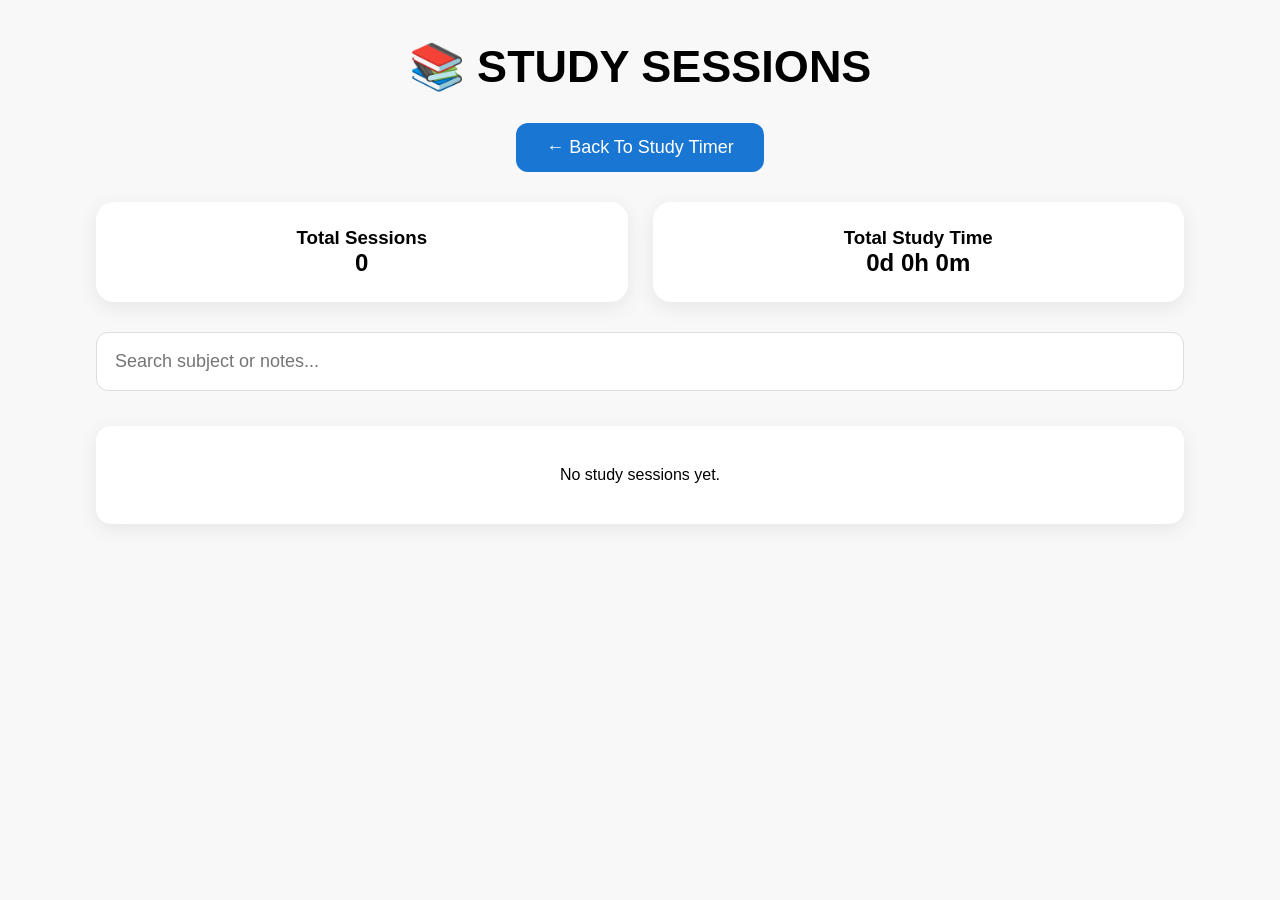
==== sessions.html @ 44c9cdfe "Add files via upload" ====
<!doctype html>

<html>
  <head>
    <title>Study Sessions</title>

    <link rel="stylesheet" href="sessions.css" />
  </head>

  <body>
    <h1 class="sessions-heading">📚 STUDY SESSIONS</h1>

    <button id="backButton" class="back-btn">← Back To Study Timer</button>

    <div class="summary-card">
      <div class="summary-box">
        <h3>Total Sessions</h3>

        <h2 id="totalSessions">0</h2>
      </div>

      <div class="summary-box">
        <h3>Total Study Time</h3>

        <h2 id="summaryStudyTime">0d 0h 0m</h2>
      </div>
    </div>

    <div class="search-section">
      <input
        type="text"
        id="searchSession"
        placeholder="Search subject or notes..."
      />
    </div>

    <div id="sessionsContainer"></div>

    <div id="editModal" class="edit-modal">
      <div class="edit-box">
        <h2>Edit Session</h2>

        <label>Date</label>

        <input type="date" id="editDate" />

        <label>Subject</label>

        <input type="text" id="editSubject" />

        <label>Duration (minutes)</label>

        <input type="number" id="editMinutes" />

        <label>Notes</label>

        <textarea id="editNotes"></textarea>

        <div class="edit-buttons">
          <button id="saveEdit">Save</button>

          <button id="cancelEdit">Cancel</button>
        </div>
      </div>
    </div>
    <script src="studyData.js"></script>
    <script src="sessions.js"></script>
  </body>
</html>
---- sessions.css ----
* {
  margin: 0;

  padding: 0;

  box-sizing: border-box;
}

body {
  background: #f8f8f8;

  font-family: Arial, Helvetica, sans-serif;
}

.sessions-heading {
  text-align: center;

  margin-top: 40px;

  font-size: 45px;
}

.back-btn {
  display: block;

  margin: 30px auto;

  background: #1976d2;

  color: white;

  border: none;

  border-radius: 12px;

  padding: 14px 30px;

  cursor: pointer;

  font-size: 18px;
}

.summary-card {
  width: 85%;

  margin: 30px auto;

  display: flex;

  justify-content: space-evenly;

  gap: 25px;
}

.summary-box {
  flex: 1;

  background: white;

  padding: 25px;

  border-radius: 18px;

  text-align: center;

  box-shadow: 0 5px 20px rgba(0, 0, 0, 0.08);
}

.search-section {
  width: 85%;

  margin: 30px auto;
}

#searchSession {
  width: 100%;

  padding: 18px;

  border-radius: 12px;

  border: 1px solid #ddd;

  font-size: 18px;
}

#sessionsContainer {
  width: 85%;

  margin: 35px auto;
}

.empty-session{

    background:white;

    padding:40px;

    text-align:center;

    border-radius:15px;

    box-shadow:0 5px 20px rgba(0,0,0,.08);

}


.session-card{

    background:white;

    border-radius:18px;

    padding:25px;

    margin-bottom:25px;

    box-shadow:0 5px 20px rgba(0,0,0,.08);

}


.session-date{

    font-size:22px;

    font-weight:bold;

}


.session-subject{

    margin-top:18px;

    font-size:20px;

    color:#1976d2;

}


.session-duration{

    margin-top:15px;

    font-size:18px;

}


.session-notes{

    margin-top:20px;

    color:#666;

    white-space:pre-wrap;

}


.session-buttons{

    margin-top:25px;

    display:flex;

    gap:15px;

}


.edit-session{

    background:#1976d2;

    color:white;

    border:none;

    border-radius:10px;

    padding:10px 22px;

    cursor:pointer;

}


.delete-session{

    background:#e63946;

    color:white;

    border:none;

    border-radius:10px;

    padding:10px 22px;

    cursor:pointer;

}





.card-header{

    display:flex;

    justify-content:space-between;

    align-items:center;

    margin-bottom:18px;

}

.session-duration{

    background:#1976d2;

    color:white;

    padding:8px 16px;

    border-radius:20px;

    font-weight:bold;

}

.session-subject{

    font-size:24px;

    font-weight:bold;

    color:#222;

    margin-bottom:12px;

}

.session-notes{

    color:#666;

    line-height:1.6;

    margin-bottom:20px;

    min-height:45px;

}

.session-buttons{

    display:flex;

    justify-content:flex-end;

    gap:12px;

}



.edit-modal{

    position:fixed;

    inset:0;

    background:rgba(0,0,0,.45);

    display:none;

    justify-content:center;

    align-items:center;

}

.edit-box{

    width:420px;

    background:white;

    padding:30px;

    border-radius:20px;

    box-shadow:0 10px 30px rgba(0,0,0,.2);

}

.edit-box label{

    display:block;

    margin-top:18px;

    margin-bottom:8px;

    font-weight:bold;

}

.edit-box input,
.edit-box textarea{

    width:100%;

    padding:12px;

    border-radius:10px;

    border:1px solid #ccc;

}

.edit-box textarea{

    height:120px;

    resize:vertical;

}

.edit-buttons{

    margin-top:25px;

    display:flex;

    justify-content:flex-end;

    gap:12px;

}

#saveEdit{

    background:#1976d2;

    color:white;

    border:none;

    padding:12px 24px;

    border-radius:10px;

    cursor:pointer;

}

#cancelEdit{

    background:#777;

    color:white;

    border:none;

    padding:12px 24px;

    border-radius:10px;

    cursor:pointer;

}
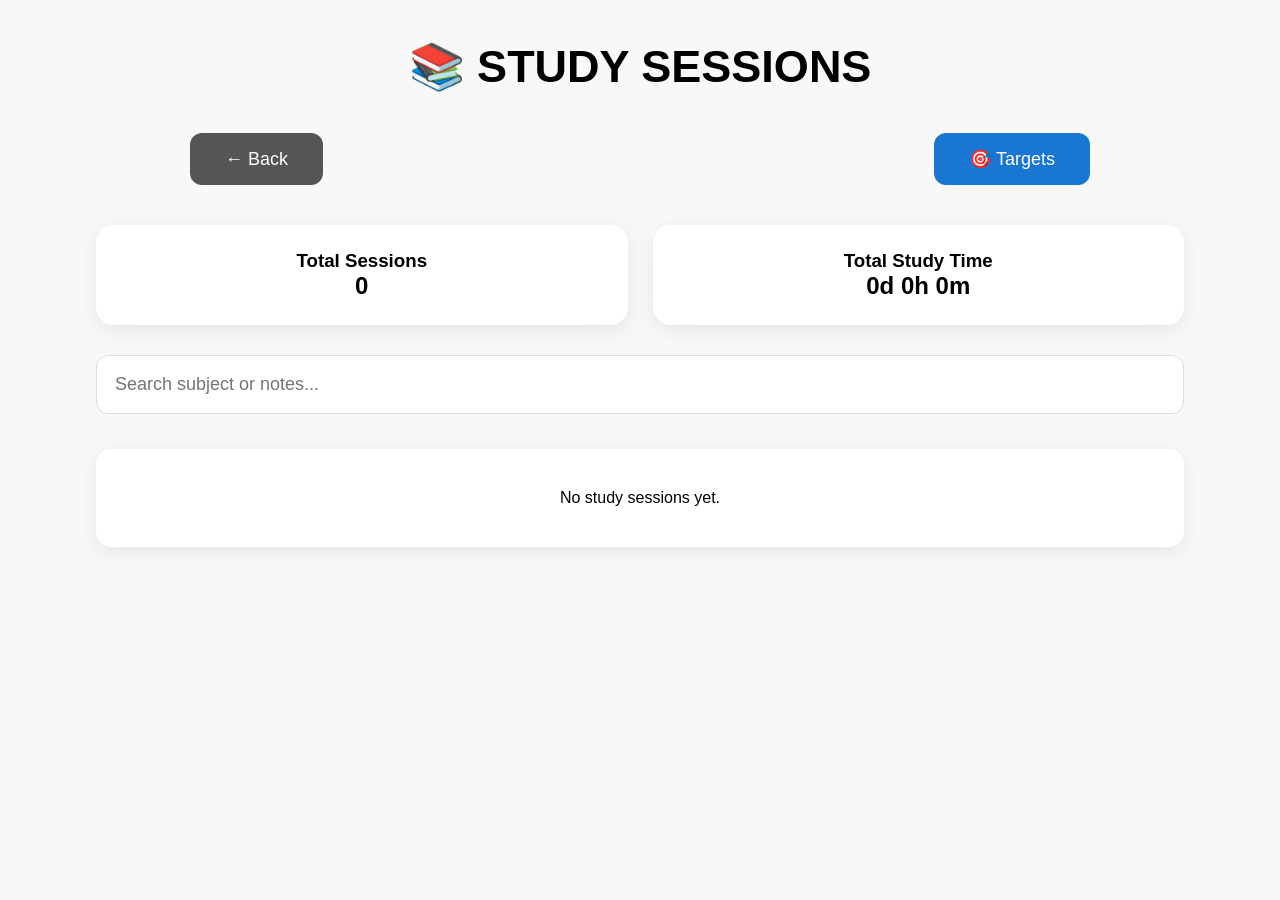
==== commit a2c93991: "Add files via upload" ====
--- a/sessions.html
+++ b/sessions.html
@@ -10,8 +10,11 @@
   <body>
     <h1 class="sessions-heading">📚 STUDY SESSIONS</h1>
 
-    <button id="backButton" class="back-btn">← Back To Study Timer</button>
+    <div class="top-buttons">
+      <button id="backButton">← Back</button>
 
+      <button id="targetsButton">🎯 Targets</button>
+    </div>
     <div class="summary-card">
       <div class="summary-box">
         <h3>Total Sessions</h3>
@@ -63,7 +66,7 @@
         </div>
       </div>
     </div>
-    <script src="studyData.js"></script>
+    <script src="studydata.js"></script>
     <script src="sessions.js"></script>
   </body>
 </html>
--- a/sessions.css
+++ b/sessions.css
@@ -375,4 +375,57 @@
 
     cursor:pointer;
 
+}
+
+
+.top-buttons{
+
+    width:900px;
+
+    margin:40px auto;
+
+    display:flex;
+
+    justify-content:space-between;
+
+}
+
+#backButton,
+#targetsButton{
+
+    padding:15px 35px;
+
+    border:none;
+
+    border-radius:12px;
+
+    font-size:18px;
+
+    color:white;
+
+    cursor:pointer;
+
+    transition:.25s;
+
+}
+
+#backButton{
+
+    background:#555;
+
+}
+
+#targetsButton{
+
+    background:#1976d2;
+
+}
+
+#backButton:hover,
+#targetsButton:hover{
+
+    transform:translateY(-2px);
+
+    opacity:.9;
+
 }
